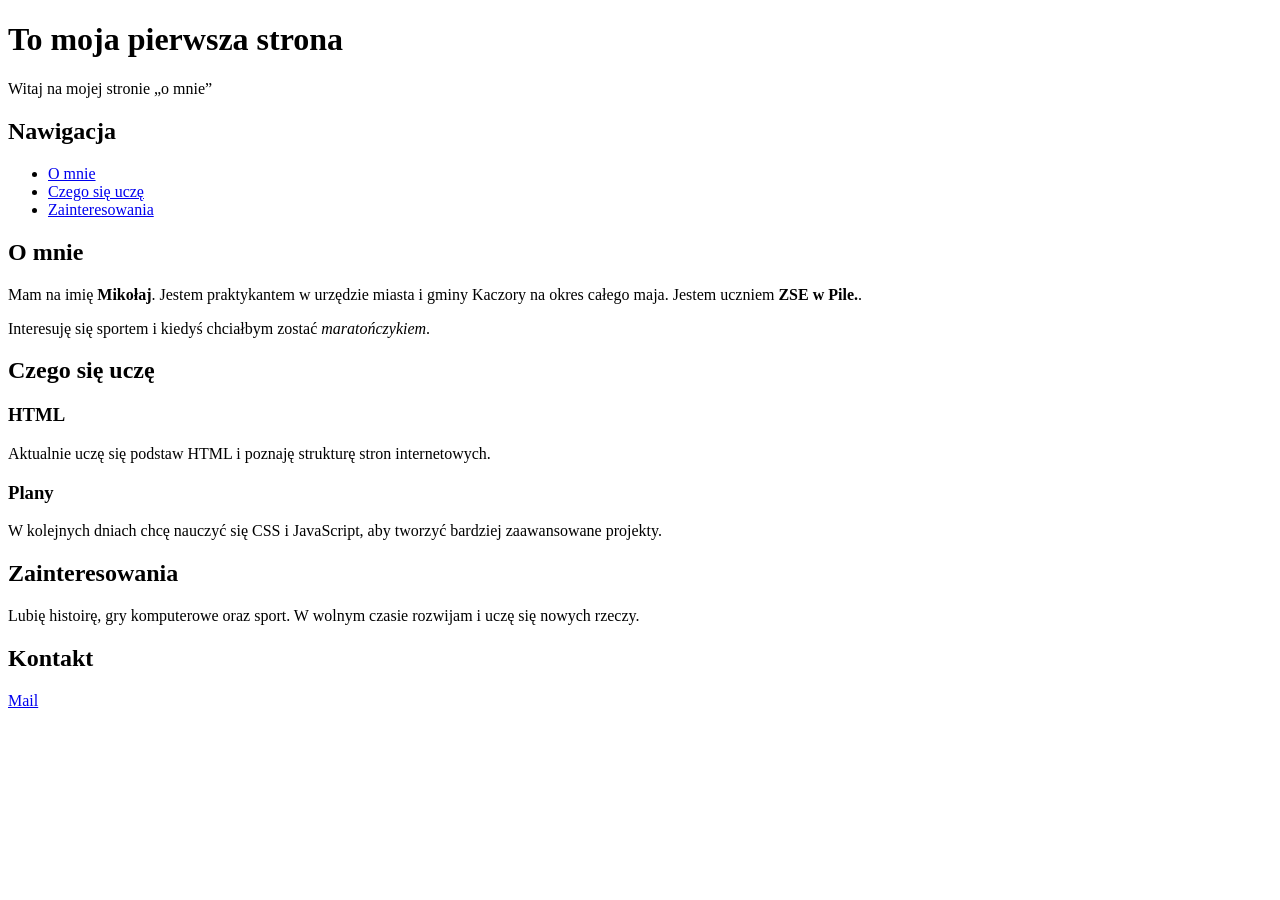
==== index.html @ 26c1c628 "Dzien 2: dodanie index.html" ====
<!DOCTYPE html>
<html lang="pl">
<head>
    <meta charset="UTF-8">
    <meta name="viewport" content="width=device-width, initial-scale=1.0">
    <title>Dzień-02-html-podstawy</title>
</head>
<body>
 <header>
    <h1>To moja pierwsza strona</h1>
    <p>Witaj na mojej stronie „o mnie”</p>
</header>
<nav>
    <h2>Nawigacja</h2>
    <ul>
        <li><a href="#o-mnie">O mnie</a></li>
        <li><a href="#nauka">Czego się uczę</a></li>
        <li><a href="#zainteresowania">Zainteresowania</a></li>
    </ul>
</nav>

<main>
    <section id="o-mnie">
        <h2>O mnie</h2>
            <p>
                Mam na imię <strong>Mikołaj</strong>. Jestem praktykantem w <strong></strong>urzędzie miasta i gminy Kaczory</strong> na okres całego maja. Jestem uczniem <strong>ZSE w Pile.</strong>.
            </p>
            <p>
                Interesuję się sportem i kiedyś chciałbym zostać 
                <em>maratończykiem</em>.
            </p>
    </section>

        <section id="nauka">
            <h2>Czego się uczę</h2>
            <h3>HTML</h3>
            <p>
                Aktualnie uczę się podstaw HTML i poznaję strukturę stron internetowych.
            </p>

            <h3>Plany</h3>
            <p>
                W kolejnych dniach chcę nauczyć się CSS i JavaScript, aby tworzyć
                bardziej zaawansowane projekty.
            </p>
        </section>

        <section id="zainteresowania">
            <h2>Zainteresowania</h2>
            <p>
                Lubię histoirę, gry komputerowe oraz sport.
                W wolnym czasie rozwijam i uczę się nowych rzeczy.
            </p>
        </section>
    </main>

    <footer>
        <h2>Kontakt</h2>
        <p><a href="mailto:mikolajn920@gmail.com">Mail</a></p>
    </footer>
</body>
</html>
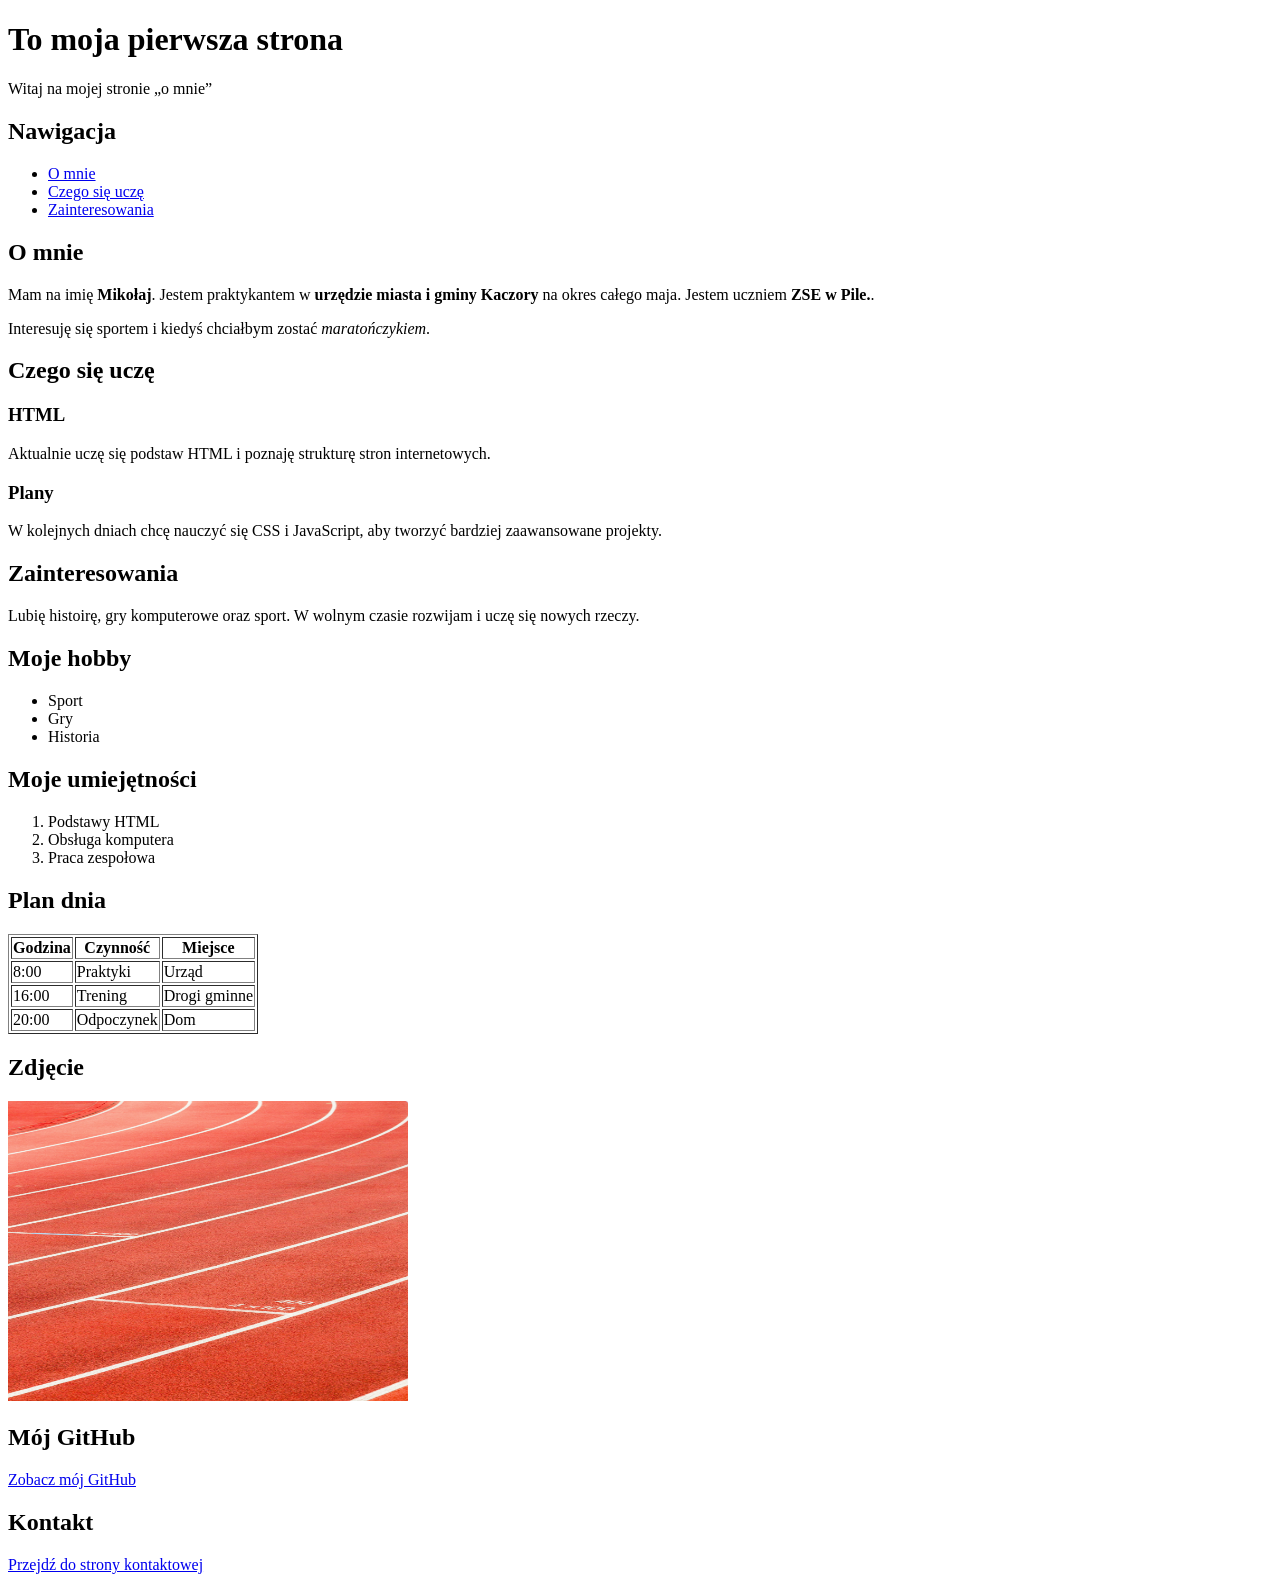
==== commit 9208a6a3: "Dzien 3: elementy HTML" ====
--- a/index.html
+++ b/index.html
@@ -23,7 +23,7 @@
     <section id="o-mnie">
         <h2>O mnie</h2>
             <p>
-                Mam na imię <strong>Mikołaj</strong>. Jestem praktykantem w <strong></strong>urzędzie miasta i gminy Kaczory</strong> na okres całego maja. Jestem uczniem <strong>ZSE w Pile.</strong>.
+                Mam na imię <strong>Mikołaj</strong>. Jestem praktykantem w <strong>urzędzie miasta i gminy Kaczory</strong> na okres całego maja. Jestem uczniem <strong>ZSE w Pile.</strong>.
             </p>
             <p>
                 Interesuję się sportem i kiedyś chciałbym zostać 
@@ -52,11 +52,68 @@
                 W wolnym czasie rozwijam i uczę się nowych rzeczy.
             </p>
         </section>
-    </main>
+        <section id="hobby">
+            <h2>Moje hobby</h2>
+            <ul>
+                <li>Sport</li>
+                <li>Gry</li>
+                <li>Historia</li>
+            </ul>
+        </section>
+        <section id="umiejetnosci">
+        <h2>Moje umiejętności</h2>
+        <ol>
+            <li>Podstawy HTML</li>
+            <li>Obsługa komputera</li>
+            <li>Praca zespołowa</li>
+        </ol>
+    </section>
+    <section id="dzien">
+        <h2>Plan dnia</h2>
+        <table border="1">
+            <tr>
+                <th>Godzina</th>
+                <th>Czynność</th>
+                <th>Miejsce</th>
+            </tr>
+            <tr>
+                <td>8:00</td>
+                <td>Praktyki</td>
+                <td>Urząd</td>
+            </tr>
+            <tr>
+                <td>16:00</td>
+                <td>Trening</td>
+                <td>Drogi gminne</td>
+            </tr>
+            <tr>
+                <td>20:00</td>
+                <td>Odpoczynek</td>
+                <td>Dom</td>
+            </tr>
+        </table>
+    </section>
+    <section>
+        <h2>Zdjęcie</h2>
+        <img src="zdjecie-unsplash.jpg"
+             alt="Bieganie"
+             width="400"
+             height="300">
+    </section>
+<section>
+        <h2>Mój GitHub</h2>
+        <p>
+            <a href="https://github.com/mikolajn920-commits" target="_blank">
+                Zobacz mój GitHub
+            </a>
+        </p>
+    </section>
 
-    <footer>
-        <h2>Kontakt</h2>
-        <p><a href="mailto:mikolajn920@gmail.com">Mail</a></p>
-    </footer>
+</main>
+
+<footer>
+    <h2>Kontakt</h2>
+    <p><a href="kontakt.html">Przejdź do strony kontaktowej</a></p>
+</footer>
 </body>
 </html>
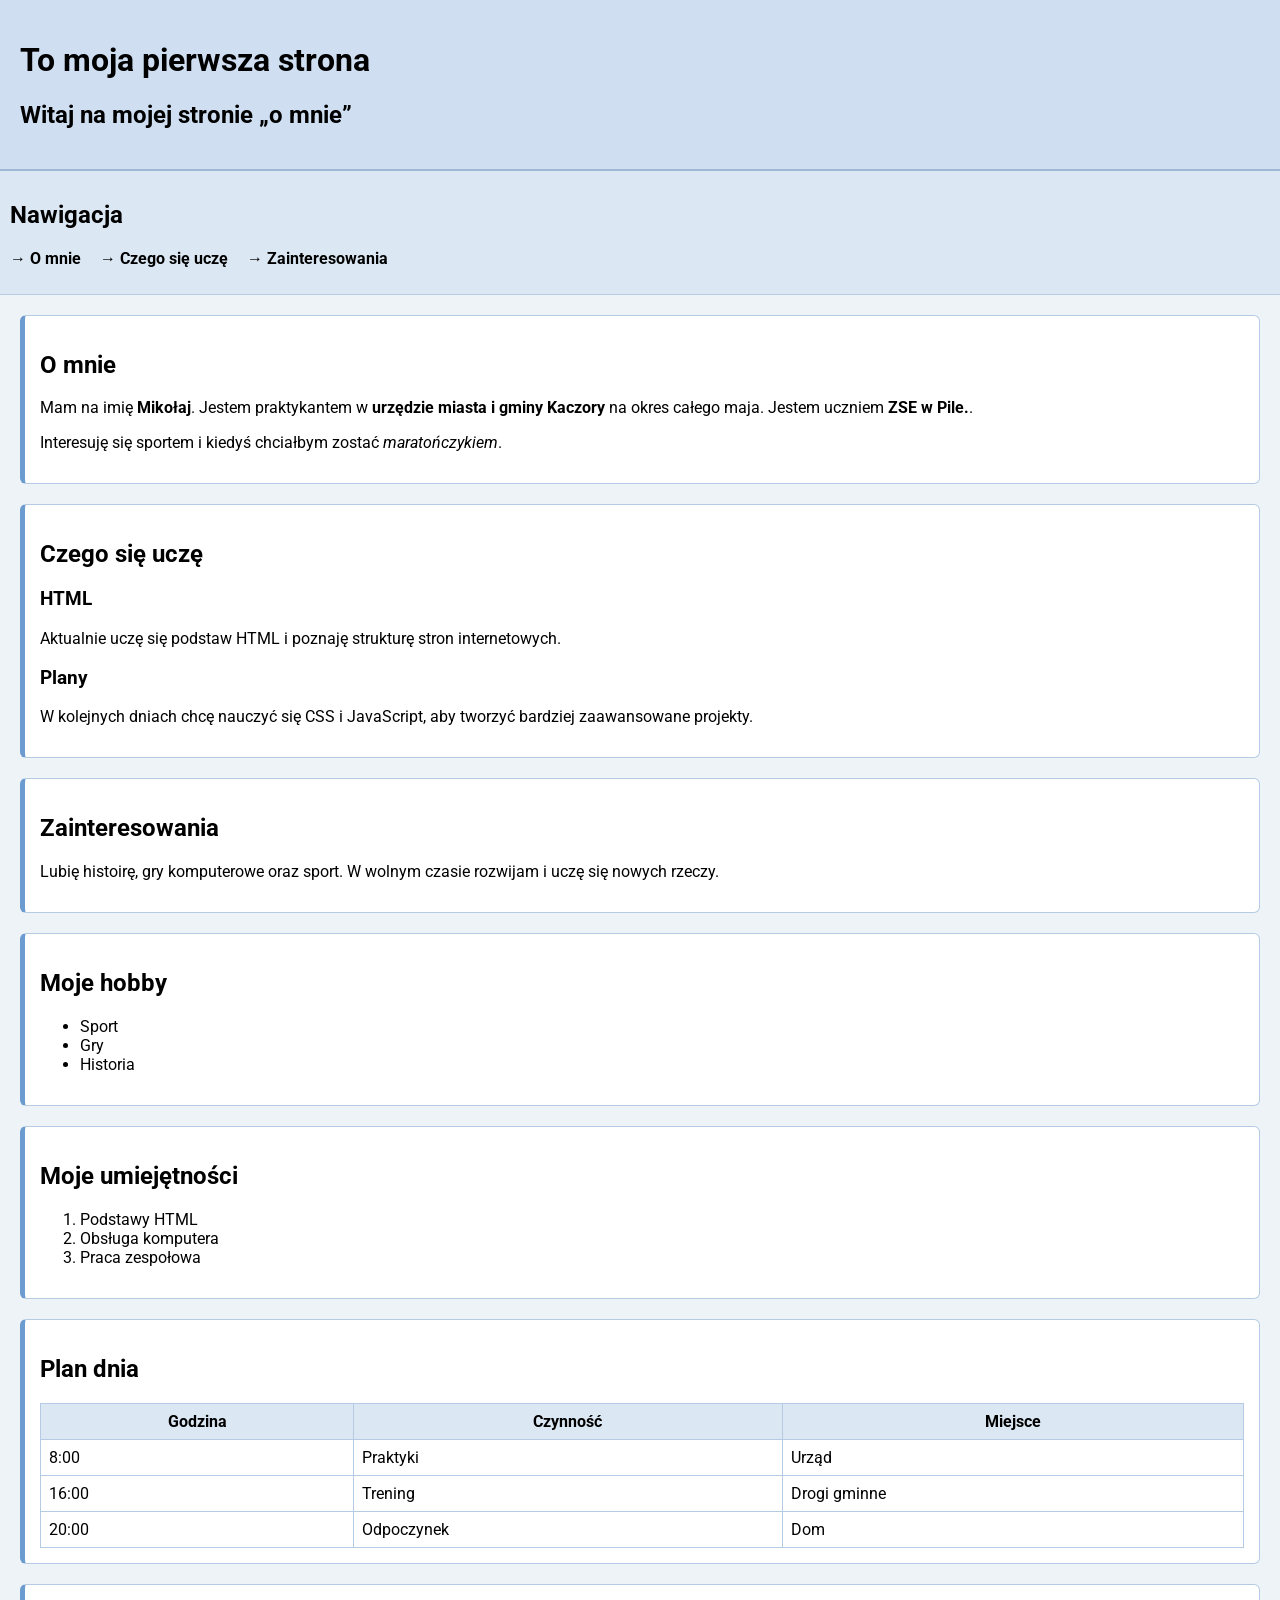
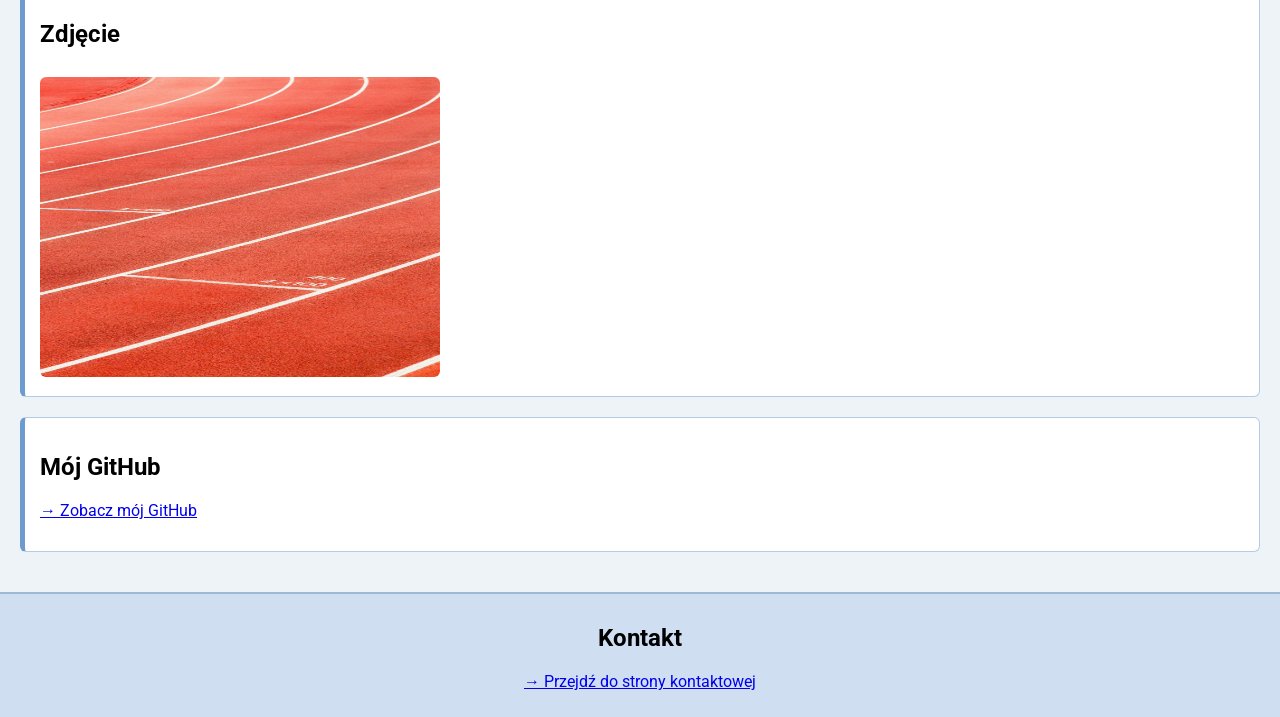
==== commit 4035a193: "Dzien 4: formularz style css" ====
--- a/index.html
+++ b/index.html
@@ -4,11 +4,12 @@
     <meta charset="UTF-8">
     <meta name="viewport" content="width=device-width, initial-scale=1.0">
     <title>Dzień-02-html-podstawy</title>
+    <link rel="stylesheet" href="style.css">
 </head>
 <body>
  <header>
     <h1>To moja pierwsza strona</h1>
-    <p>Witaj na mojej stronie „o mnie”</p>
+    <p><h2>Witaj na mojej stronie „o mnie”</h2></p>
 </header>
 <nav>
     <h2>Nawigacja</h2>
--- a/style.css
+++ b/style.css
@@ -0,0 +1,123 @@
+@import url('https://fonts.googleapis.com/css2?family=Roboto&display=swap');
+
+body {
+    font-family: 'Roboto', sans-serif;
+    margin: 0;
+    background-color: #eef3f8;
+    color: #000;
+}
+
+header {
+    background-color: #cfdff1;
+    color: #000;
+    padding: 20px;
+    border-bottom: 2px solid #9fb8d3;
+}
+
+nav {
+    background-color: #dbe7f3;
+    padding: 10px;
+    border-bottom: 1px solid #b5cbe3;
+}
+
+nav ul {
+    list-style: none;
+    padding: 0;
+}
+
+nav li {
+    display: inline;
+    margin-right: 15px;
+}
+
+nav a {
+    color: #000;
+    text-decoration: none;
+    font-weight: bold;
+}
+
+nav a:hover {
+    color: #0b5ed7;
+    text-decoration: underline;
+}
+
+main {
+    padding: 20px;
+}
+
+section {
+    background-color: #ffffff;
+    padding: 15px;
+    margin-bottom: 20px;
+    border: 1px solid #b5cbe3;
+    border-left: 5px solid #6c9bcf;
+    border-radius: 6px;
+}
+
+h1, h2, h3 {
+    color: #000;
+}
+
+p {
+    font-size: 16px;
+}
+
+table {
+    width: 100%;
+    border-collapse: collapse;
+}
+
+th, td {
+    border: 1px solid #b5cbe3;
+    padding: 8px;
+}
+
+th {
+    background-color: #dbe7f3;
+}
+
+img {
+    border-radius: 6px;
+    margin-top: 10px;
+}
+
+a::before {
+    content: "→ ";
+}
+
+input, textarea, select {
+    width: 100%;
+    padding: 8px;
+    margin-top: 5px;
+    margin-bottom: 10px;
+    border: 1px solid #b5cbe3;
+    border-radius: 4px;
+    background-color: #f7fbff;
+}
+
+input:focus, textarea:focus, select:focus {
+    border: 2px solid #6c9bcf;
+    outline: none;
+    background-color: #ffffff;
+}
+
+button {
+    background-color: #6c9bcf;
+    color: white;
+    padding: 10px 15px;
+    border: none;
+    border-radius: 4px;
+    cursor: pointer;
+}
+
+button:hover {
+    background-color: #4a7fb8;
+}
+
+footer {
+    background-color: #cfdff1;
+    color: #000;
+    text-align: center;
+    padding: 10px;
+    border-top: 2px solid #9fb8d3;
+}
